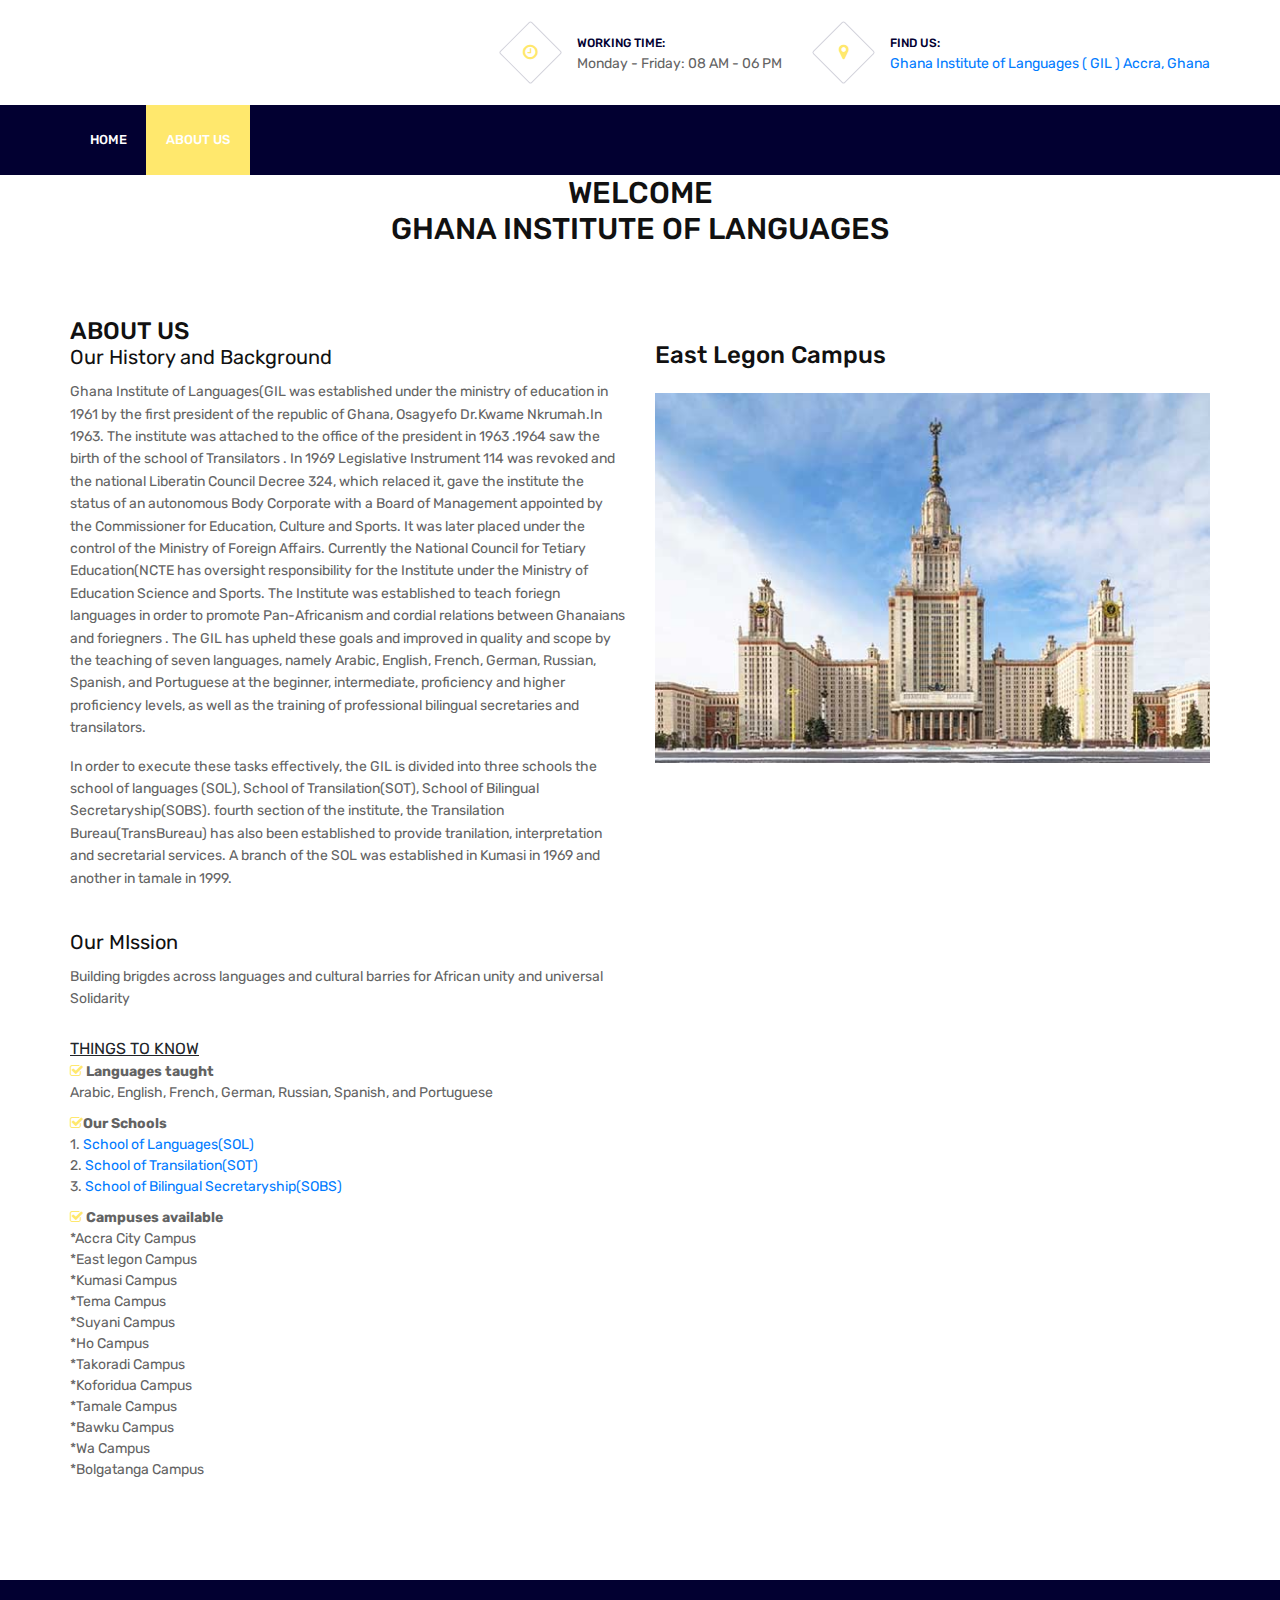
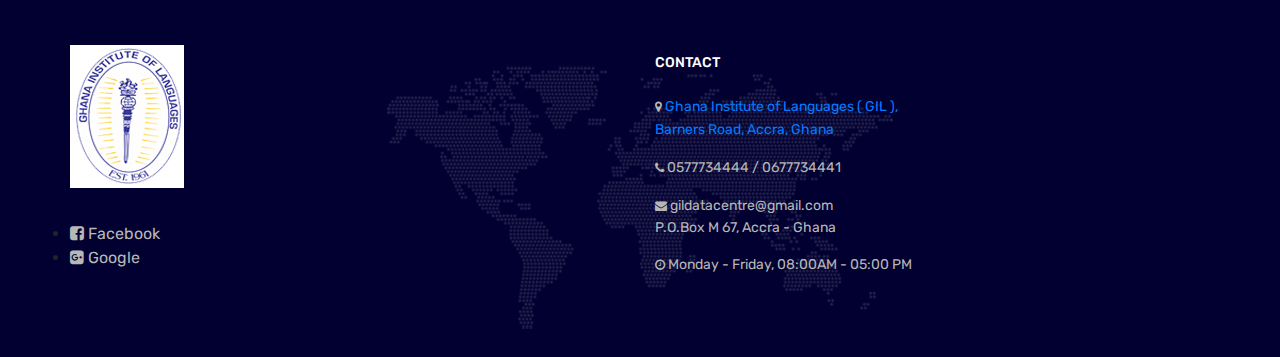
==== GIL/about.html @ 1e31d566 "Add files via upload" ====
<!DOCTYPE html>
<html lang="en">
<head>
	<title>GIL | ABOUT US</title>
	<meta charset="UTF-8">
	<meta name="viewport" content="width=device-width, initial-scale=1.0">
	<!-- Favicon -->   
	<link href="img/favicon.ico" rel="shortcut icon"/>

	<!-- Google Fonts -->
	<link href="https://fonts.googleapis.com/css?family=Rubik:400,400i,500,500i,700,700i" rel="stylesheet">

	<!-- Stylesheets -->
	<link rel="stylesheet" href="css/bootstrap.min.css"/>
	<link rel="stylesheet" href="css/font-awesome.min.css"/>
	<link rel="stylesheet" href="css/themify-icons.css"/>
	<link rel="stylesheet" href="css/magnific-popup.css"/>
	<link rel="stylesheet" href="css/animate.css"/>
	<link rel="stylesheet" href="css/owl.carousel.css"/>
	<link rel="stylesheet" href="css/style.css"/>

	
</head>
<body>
	<!-- header section -->
	<header class="header-section">
		<div class="container">
			<!-- logo -->
			<!-- <a href="index.html" class="site-logo"><img src="img/logo.png" alt=""></a> -->
			<div class="nav-switch">
				<i class="fa fa-bars"></i>
			</div>
			<div class="header-info">
				<div class="hf-item">
					<i class="fa fa-clock-o"></i>
					<p><span>Working time:</span>Monday - Friday: 08 AM - 06 PM</p>
				</div>
				<div class="hf-item">
					<i class="fa fa-map-marker"></i>
					<p><a href="https://www.google.com/maps/place/Ghana+Institute+of+Languages+(GIL)/@5.5570028,-0.2080337,19z/data=!4m12!1m6!3m5!1s0xfdf9c9708273ecf:0xb82b5ea165872ab1!2sGhana+Institute+of+Languages!8m2!3d5.6581524!4d-0.1705741!3m4!1s0x0:0xcf3e66917824f1bd!8m2!3d5.55739!4d-0.207899"><span>Find us:</span>Ghana Institute of Languages ( GIL )  Accra, Ghana</a></p>
				</div>
			</div>
		</div>
	</header>
	<!-- header section end-->


	<!-- Header section  -->
	<nav class="nav-section">
		<div class="container">
			<div class="nav-right">
				<!-- <a href=""><i class="fa fa-sign-in"> LOGIN</i></a>
				<a href=""><i class="fa fa-sign-up">SIGN UP </i></a> -->
			</div>
			<ul class="main-menu">
			
				<li ><a href="index.html">Home</a></li>
				<!-- <li><a href="course.html">courses</a></li> -->
				<li class="active"><a href="about.html">About Us</a></li>
				<!-- <li><a href="blog.html">blog</a></li> -->
				<!-- <li><a href="contact.html">Contact</a></li> -->
			</ul>
		</div>
	</nav>
	<!-- Header section end -->

</head>

	<!-- About section -->
	<section class="about-section spad pt-0">
		<div class="container">
			<div class="section-title text-center">
				<h3>WELCOME <br>GHANA INSTITUTE OF LANGUAGES</h3>
				
			</div>
			<div class="row">
				<div class="col-lg-6 about-text">
					<h4>ABOUT US</h4>
					<h5>Our History and Background</h5>
					<p>Ghana Institute of Languages(GIL was established under the ministry of education in 1961 by the first 
					president of the republic of Ghana, Osagyefo Dr.Kwame Nkrumah.In 1963. The institute was attached to the 
					office of the president  in 1963 .1964 saw the birth of the school of Transilators . In 1969 Legislative 
					Instrument 114 was revoked and the national Liberatin Council Decree 324, which relaced it, gave the institute
					the status of an autonomous Body Corporate with a Board of Management appointed by the Commissioner for 
					Education, Culture and Sports. It was later placed under the control of the Ministry of Foreign Affairs.
					Currently the National Council for Tetiary Education(NCTE has oversight responsibility for the Institute
					under the Ministry of Education Science and Sports. The Institute was established to teach foriegn languages
					in order to promote Pan-Africanism and cordial relations between Ghanaians and foriegners . The GIL has
					upheld these goals and improved in quality and scope by the teaching of seven languages, namely Arabic,
					English, French, German, Russian, Spanish, and Portuguese at the beginner, intermediate, proficiency and 
					higher proficiency levels, as well as the training of professional bilingual secretaries and transilators.
					 </p>
					
					<p>In order to execute these tasks effectively, the GIL is divided into three schools the school of languages
					(SOL), School of Transilation(SOT), School of Bilingual Secretaryship(SOBS).  fourth section of the institute,
					the Transilation Bureau(TransBureau) has also been established to provide tranilation, interpretation and 
					secretarial services. A branch of the SOL was established in Kumasi in 1969 and another in tamale in 1999.
					
					
					</p>
					<h5 class="pt-4">Our MIssion</h5>
					<p>Building brigdes across languages and 
						cultural barries for African unity and 
						universal Solidarity<p>
						   
						   
					<ul class="about-list"><u>THINGS TO KNOW</u>
						<li><i class="fa fa-check-square-o"></i> <b>Languages taught </b>
						<br>Arabic, English, French, German, Russian, Spanish, and Portuguese</li>
						
						<li><i class="fa fa-check-square-o"></i><b>Our Schools</b>
						
						   <br>1.<a href="about.html"> School of Languages(SOL)</a>
						   <br>2.<a href="about.html"> School of Transilation(SOT)</a>
						   <br>3.<a href="about.html"> School of Bilingual Secretaryship(SOBS)</a>
						   </li>
						   
						<li><i class="fa fa-check-square-o"></i>
							<b>Campuses available</b>
							<br>*Accra City Campus
							<br>*East legon Campus
							<br>*Kumasi Campus
							<br>*Tema Campus
							<br>*Suyani Campus
							<br>*Ho Campus
							<br>*Takoradi Campus
							<br>*Koforidua Campus
							<br>*Tamale Campus
							<br>*Bawku Campus
							<br>*Wa Campus
							<br>*Bolgatanga Campus
							
							
							
						</li>
						<!-- <li><i class="fa fa-check-square-o"></i> The University's core values are as follows:freedom of thought.</li> -->
					</ul>
				</div>
				<div class="col-lg-6 pt-3 pt-lg-0">
					<img src="img/download.jpg" alt=""><h4>East Legon Campus</h4>
					<img src="img/images1.jpg" alt="">
					<img src="img/about.jpg" alt="">
				</div>
				
			</div>
		</div>
	</section>
	<!-- About section end-->





	<!-- Footer section -->
	<footer class="footer-section">
		<div class="container footer-top">
			<div class="row">
				<!-- widget -->
				<div class="col-sm-6 col-lg-3 footer-widget">
					<div class="about-widget">
						<img src="img/logo-light.png" alt="">
						<div class="social pt-1">
							
							<li><a href=""><i class="fa fa-facebook-square"></i> Facebook</a></li>
							<li><a href=""><i class="fa fa-google-plus-square"></i> Google</a></li>
							
						</div>
					</div>
				</div>
				<!-- widget -->
				<div class="col-sm-6 col-lg-3 footer-widget">
					<div >
					</div>
				</div>
				
				<!-- widget -->
				<div class="col-sm-6 col-lg-3 footer-widget">
					<h6 class="fw-title">CONTACT</h6>
					<ul class="contact">
						<li><p><i class="fa fa-map-marker"></i><a href="https://www.google.com/maps/place/Ghana+Institute+of+Languages+(GIL)/@5.5570028,-0.2080337,19z/data=!4m12!1m6!3m5!1s0xfdf9c9708273ecf:0xb82b5ea165872ab1!2sGhana+Institute+of+Languages!8m2!3d5.6581524!4d-0.1705741!3m4!1s0x0:0xcf3e66917824f1bd!8m2!3d5.55739!4d-0.207899"> Ghana Institute of Languages ( GIL ), Barners Road, Accra, Ghana</p></li>
					</a></p>
				
						<li><p><i class="fa fa-phone"></i> 0577734444 / 0677734441</p></li>
						<li><p><i class="fa fa-envelope"></i> gildatacentre@gmail.com <br>
								P.O.Box M 67, Accra - Ghana</p></li>
						<li><p><i class="fa fa-clock-o"></i> Monday - Friday, 08:00AM - 05:00 PM</p></li>
					</ul>
				</div>
			</div>
		</div>
		
	</footer>
	<!-- Footer section end-->


	<!--====== Javascripts & Jquery ======-->
	<script src="js/jquery-3.2.1.min.js"></script>
	<script src="js/owl.carousel.min.js"></script>
	<script src="js/jquery.countdown.js"></script>
	<script src="js/masonry.pkgd.min.js"></script>
	<script src="js/magnific-popup.min.js"></script>
	<script src="js/main.js"></script>
	
</body>
</html>
---- GIL/css/themify-icons.css ----
@font-face {
	font-family: 'themify';
	src:url('../icon-fonts/themify.eot?-fvbane');
	src:url('../icon-fonts/themify.eot?#iefix-fvbane') format('embedded-opentype'),
		url('../icon-fonts/themify.woff?-fvbane') format('woff'),
		url('../icon-fonts/themify.ttf?-fvbane') format('truetype'),
		url('../icon-fonts/themify.svg?-fvbane#themify') format('svg');
	font-weight: normal;
	font-style: normal;
}

[class^="ti-"], [class*=" ti-"] {
	font-family: 'themify';
	speak: none;
	font-style: normal;
	font-weight: normal;
	font-variant: normal;
	text-transform: none;
	line-height: 1;

	/* Better Font Rendering =========== */
	-webkit-font-smoothing: antialiased;
	-moz-osx-font-smoothing: grayscale;
}

.ti-wand:before {
	content: "\e600";
}
.ti-volume:before {
	content: "\e601";
}
.ti-user:before {
	content: "\e602";
}
.ti-unlock:before {
	content: "\e603";
}
.ti-unlink:before {
	content: "\e604";
}
.ti-trash:before {
	content: "\e605";
}
.ti-thought:before {
	content: "\e606";
}
.ti-target:before {
	content: "\e607";
}
.ti-tag:before {
	content: "\e608";
}
.ti-tablet:before {
	content: "\e609";
}
.ti-star:before {
	content: "\e60a";
}
.ti-spray:before {
	content: "\e60b";
}
.ti-signal:before {
	content: "\e60c";
}
.ti-shopping-cart:before {
	content: "\e60d";
}
.ti-shopping-cart-full:before {
	content: "\e60e";
}
.ti-settings:before {
	content: "\e60f";
}
.ti-search:before {
	content: "\e610";
}
.ti-zoom-in:before {
	content: "\e611";
}
.ti-zoom-out:before {
	content: "\e612";
}
.ti-cut:before {
	content: "\e613";
}
.ti-ruler:before {
	content: "\e614";
}
.ti-ruler-pencil:before {
	content: "\e615";
}
.ti-ruler-alt:before {
	content: "\e616";
}
.ti-bookmark:before {
	content: "\e617";
}
.ti-bookmark-alt:before {
	content: "\e618";
}
.ti-reload:before {
	content: "\e619";
}
.ti-plus:before {
	content: "\e61a";
}
.ti-pin:before {
	content: "\e61b";
}
.ti-pencil:before {
	content: "\e61c";
}
.ti-pencil-alt:before {
	content: "\e61d";
}
.ti-paint-roller:before {
	content: "\e61e";
}
.ti-paint-bucket:before {
	content: "\e61f";
}
.ti-na:before {
	content: "\e620";
}
.ti-mobile:before {
	content: "\e621";
}
.ti-minus:before {
	content: "\e622";
}
.ti-medall:before {
	content: "\e623";
}
.ti-medall-alt:before {
	content: "\e624";
}
.ti-marker:before {
	content: "\e625";
}
.ti-marker-alt:before {
	content: "\e626";
}
.ti-arrow-up:before {
	content: "\e627";
}
.ti-arrow-right:before {
	content: "\e628";
}
.ti-arrow-left:before {
	content: "\e629";
}
.ti-arrow-down:before {
	content: "\e62a";
}
.ti-lock:before {
	content: "\e62b";
}
.ti-location-arrow:before {
	content: "\e62c";
}
.ti-link:before {
	content: "\e62d";
}
.ti-layout:before {
	content: "\e62e";
}
.ti-layers:before {
	content: "\e62f";
}
.ti-layers-alt:before {
	content: "\e630";
}
.ti-key:before {
	content: "\e631";
}
.ti-import:before {
	content: "\e632";
}
.ti-image:before {
	content: "\e633";
}
.ti-heart:before {
	content: "\e634";
}
.ti-heart-broken:before {
	content: "\e635";
}
.ti-hand-stop:before {
	content: "\e636";
}
.ti-hand-open:before {
	content: "\e637";
}
.ti-hand-drag:before {
	content: "\e638";
}
.ti-folder:before {
	content: "\e639";
}
.ti-flag:before {
	content: "\e63a";
}
.ti-flag-alt:before {
	content: "\e63b";
}
.ti-flag-alt-2:before {
	content: "\e63c";
}
.ti-eye:before {
	content: "\e63d";
}
.ti-export:before {
	content: "\e63e";
}
.ti-exchange-vertical:before {
	content: "\e63f";
}
.ti-desktop:before {
	content: "\e640";
}
.ti-cup:before {
	content: "\e641";
}
.ti-crown:before {
	content: "\e642";
}
.ti-comments:before {
	content: "\e643";
}
.ti-comment:before {
	content: "\e644";
}
.ti-comment-alt:before {
	content: "\e645";
}
.ti-close:before {
	content: "\e646";
}
.ti-clip:before {
	content: "\e647";
}
.ti-angle-up:before {
	content: "\e648";
}
.ti-angle-right:before {
	content: "\e649";
}
.ti-angle-left:before {
	content: "\e64a";
}
.ti-angle-down:before {
	content: "\e64b";
}
.ti-check:before {
	content: "\e64c";
}
.ti-check-box:before {
	content: "\e64d";
}
.ti-camera:before {
	content: "\e64e";
}
.ti-announcement:before {
	content: "\e64f";
}
.ti-brush:before {
	content: "\e650";
}
.ti-briefcase:before {
	content: "\e651";
}
.ti-bolt:before {
	content: "\e652";
}
.ti-bolt-alt:before {
	content: "\e653";
}
.ti-blackboard:before {
	content: "\e654";
}
.ti-bag:before {
	content: "\e655";
}
.ti-move:before {
	content: "\e656";
}
.ti-arrows-vertical:before {
	content: "\e657";
}
.ti-arrows-horizontal:before {
	content: "\e658";
}
.ti-fullscreen:before {
	content: "\e659";
}
.ti-arrow-top-right:before {
	content: "\e65a";
}
.ti-arrow-top-left:before {
	content: "\e65b";
}
.ti-arrow-circle-up:before {
	content: "\e65c";
}
.ti-arrow-circle-right:before {
	content: "\e65d";
}
.ti-arrow-circle-left:before {
	content: "\e65e";
}
.ti-arrow-circle-down:before {
	content: "\e65f";
}
.ti-angle-double-up:before {
	content: "\e660";
}
.ti-angle-double-right:before {
	content: "\e661";
}
.ti-angle-double-left:before {
	content: "\e662";
}
.ti-angle-double-down:before {
	content: "\e663";
}
.ti-zip:before {
	content: "\e664";
}
.ti-world:before {
	content: "\e665";
}
.ti-wheelchair:before {
	content: "\e666";
}
.ti-view-list:before {
	content: "\e667";
}
.ti-view-list-alt:before {
	content: "\e668";
}
.ti-view-grid:before {
	content: "\e669";
}
.ti-uppercase:before {
	content: "\e66a";
}
.ti-upload:before {
	content: "\e66b";
}
.ti-underline:before {
	content: "\e66c";
}
.ti-truck:before {
	content: "\e66d";
}
.ti-timer:before {
	content: "\e66e";
}
.ti-ticket:before {
	content: "\e66f";
}
.ti-thumb-up:before {
	content: "\e670";
}
.ti-thumb-down:before {
	content: "\e671";
}
.ti-text:before {
	content: "\e672";
}
.ti-stats-up:before {
	content: "\e673";
}
.ti-stats-down:before {
	content: "\e674";
}
.ti-split-v:before {
	content: "\e675";
}
.ti-split-h:before {
	content: "\e676";
}
.ti-smallcap:before {
	content: "\e677";
}
.ti-shine:before {
	content: "\e678";
}
.ti-shift-right:before {
	content: "\e679";
}
.ti-shift-left:before {
	content: "\e67a";
}
.ti-shield:before {
	content: "\e67b";
}
.ti-notepad:before {
	content: "\e67c";
}
.ti-server:before {
	content: "\e67d";
}
.ti-quote-right:before {
	content: "\e67e";
}
.ti-quote-left:before {
	content: "\e67f";
}
.ti-pulse:before {
	content: "\e680";
}
.ti-printer:before {
	content: "\e681";
}
.ti-power-off:before {
	content: "\e682";
}
.ti-plug:before {
	content: "\e683";
}
.ti-pie-chart:before {
	content: "\e684";
}
.ti-paragraph:before {
	content: "\e685";
}
.ti-panel:before {
	content: "\e686";
}
.ti-package:before {
	content: "\e687";
}
.ti-music:before {
	content: "\e688";
}
.ti-music-alt:before {
	content: "\e689";
}
.ti-mouse:before {
	content: "\e68a";
}
.ti-mouse-alt:before {
	content: "\e68b";
}
.ti-money:before {
	content: "\e68c";
}
.ti-microphone:before {
	content: "\e68d";
}
.ti-menu:before {
	content: "\e68e";
}
.ti-menu-alt:before {
	content: "\e68f";
}
.ti-map:before {
	content: "\e690";
}
.ti-map-alt:before {
	content: "\e691";
}
.ti-loop:before {
	content: "\e692";
}
.ti-location-pin:before {
	content: "\e693";
}
.ti-list:before {
	content: "\e694";
}
.ti-light-bulb:before {
	content: "\e695";
}
.ti-Italic:before {
	content: "\e696";
}
.ti-info:before {
	content: "\e697";
}
.ti-infinite:before {
	content: "\e698";
}
.ti-id-badge:before {
	content: "\e699";
}
.ti-hummer:before {
	content: "\e69a";
}
.ti-home:before {
	content: "\e69b";
}
.ti-help:before {
	content: "\e69c";
}
.ti-headphone:before {
	content: "\e69d";
}
.ti-harddrives:before {
	content: "\e69e";
}
.ti-harddrive:before {
	content: "\e69f";
}
.ti-gift:before {
	content: "\e6a0";
}
.ti-game:before {
	content: "\e6a1";
}
.ti-filter:before {
	content: "\e6a2";
}
.ti-files:before {
	content: "\e6a3";
}
.ti-file:before {
	content: "\e6a4";
}
.ti-eraser:before {
	content: "\e6a5";
}
.ti-envelope:before {
	content: "\e6a6";
}
.ti-download:before {
	content: "\e6a7";
}
.ti-direction:before {
	content: "\e6a8";
}
.ti-direction-alt:before {
	content: "\e6a9";
}
.ti-dashboard:before {
	content: "\e6aa";
}
.ti-control-stop:before {
	content: "\e6ab";
}
.ti-control-shuffle:before {
	content: "\e6ac";
}
.ti-control-play:before {
	content: "\e6ad";
}
.ti-control-pause:before {
	content: "\e6ae";
}
.ti-control-forward:before {
	content: "\e6af";
}
.ti-control-backward:before {
	content: "\e6b0";
}
.ti-cloud:before {
	content: "\e6b1";
}
.ti-cloud-up:before {
	content: "\e6b2";
}
.ti-cloud-down:before {
	content: "\e6b3";
}
.ti-clipboard:before {
	content: "\e6b4";
}
.ti-car:before {
	content: "\e6b5";
}
.ti-calendar:before {
	content: "\e6b6";
}
.ti-book:before {
	content: "\e6b7";
}
.ti-bell:before {
	content: "\e6b8";
}
.ti-basketball:before {
	content: "\e6b9";
}
.ti-bar-chart:before {
	content: "\e6ba";
}
.ti-bar-chart-alt:before {
	content: "\e6bb";
}
.ti-back-right:before {
	content: "\e6bc";
}
.ti-back-left:before {
	content: "\e6bd";
}
.ti-arrows-corner:before {
	content: "\e6be";
}
.ti-archive:before {
	content: "\e6bf";
}
.ti-anchor:before {
	content: "\e6c0";
}
.ti-align-right:before {
	content: "\e6c1";
}
.ti-align-left:before {
	content: "\e6c2";
}
.ti-align-justify:before {
	content: "\e6c3";
}
.ti-align-center:before {
	content: "\e6c4";
}
.ti-alert:before {
	content: "\e6c5";
}
.ti-alarm-clock:before {
	content: "\e6c6";
}
.ti-agenda:before {
	content: "\e6c7";
}
.ti-write:before {
	content: "\e6c8";
}
.ti-window:before {
	content: "\e6c9";
}
.ti-widgetized:before {
	content: "\e6ca";
}
.ti-widget:before {
	content: "\e6cb";
}
.ti-widget-alt:before {
	content: "\e6cc";
}
.ti-wallet:before {
	content: "\e6cd";
}
.ti-video-clapper:before {
	content: "\e6ce";
}
.ti-video-camera:before {
	content: "\e6cf";
}
.ti-vector:before {
	content: "\e6d0";
}
.ti-themify-logo:before {
	content: "\e6d1";
}
.ti-themify-favicon:before {
	content: "\e6d2";
}
.ti-themify-favicon-alt:before {
	content: "\e6d3";
}
.ti-support:before {
	content: "\e6d4";
}
.ti-stamp:before {
	content: "\e6d5";
}
.ti-split-v-alt:before {
	content: "\e6d6";
}
.ti-slice:before {
	content: "\e6d7";
}
.ti-shortcode:before {
	content: "\e6d8";
}
.ti-shift-right-alt:before {
	content: "\e6d9";
}
.ti-shift-left-alt:before {
	content: "\e6da";
}
.ti-ruler-alt-2:before {
	content: "\e6db";
}
.ti-receipt:before {
	content: "\e6dc";
}
.ti-pin2:before {
	content: "\e6dd";
}
.ti-pin-alt:before {
	content: "\e6de";
}
.ti-pencil-alt2:before {
	content: "\e6df";
}
.ti-palette:before {
	content: "\e6e0";
}
.ti-more:before {
	content: "\e6e1";
}
.ti-more-alt:before {
	content: "\e6e2";
}
.ti-microphone-alt:before {
	content: "\e6e3";
}
.ti-magnet:before {
	content: "\e6e4";
}
.ti-line-double:before {
	content: "\e6e5";
}
.ti-line-dotted:before {
	content: "\e6e6";
}
.ti-line-dashed:before {
	content: "\e6e7";
}
.ti-layout-width-full:before {
	content: "\e6e8";
}
.ti-layout-width-default:before {
	content: "\e6e9";
}
.ti-layout-width-default-alt:before {
	content: "\e6ea";
}
.ti-layout-tab:before {
	content: "\e6eb";
}
.ti-layout-tab-window:before {
	content: "\e6ec";
}
.ti-layout-tab-v:before {
	content: "\e6ed";
}
.ti-layout-tab-min:before {
	content: "\e6ee";
}
.ti-layout-slider:before {
	content: "\e6ef";
}
.ti-layout-slider-alt:before {
	content: "\e6f0";
}
.ti-layout-sidebar-right:before {
	content: "\e6f1";
}
.ti-layout-sidebar-none:before {
	content: "\e6f2";
}
.ti-layout-sidebar-left:before {
	content: "\e6f3";
}
.ti-layout-placeholder:before {
	content: "\e6f4";
}
.ti-layout-menu:before {
	content: "\e6f5";
}
.ti-layout-menu-v:before {
	content: "\e6f6";
}
.ti-layout-menu-separated:before {
	content: "\e6f7";
}
.ti-layout-menu-full:before {
	content: "\e6f8";
}
.ti-layout-media-right-alt:before {
	content: "\e6f9";
}
.ti-layout-media-right:before {
	content: "\e6fa";
}
.ti-layout-media-overlay:before {
	content: "\e6fb";
}
.ti-layout-media-overlay-alt:before {
	content: "\e6fc";
}
.ti-layout-media-overlay-alt-2:before {
	content: "\e6fd";
}
.ti-layout-media-left-alt:before {
	content: "\e6fe";
}
.ti-layout-media-left:before {
	content: "\e6ff";
}
.ti-layout-media-center-alt:before {
	content: "\e700";
}
.ti-layout-media-center:before {
	content: "\e701";
}
.ti-layout-list-thumb:before {
	content: "\e702";
}
.ti-layout-list-thumb-alt:before {
	content: "\e703";
}
.ti-layout-list-post:before {
	content: "\e704";
}
.ti-layout-list-large-image:before {
	content: "\e705";
}
.ti-layout-line-solid:before {
	content: "\e706";
}
.ti-layout-grid4:before {
	content: "\e707";
}
.ti-layout-grid3:before {
	content: "\e708";
}
.ti-layout-grid2:before {
	content: "\e709";
}
.ti-layout-grid2-thumb:before {
	content: "\e70a";
}
.ti-layout-cta-right:before {
	content: "\e70b";
}
.ti-layout-cta-left:before {
	content: "\e70c";
}
.ti-layout-cta-center:before {
	content: "\e70d";
}
.ti-layout-cta-btn-right:before {
	content: "\e70e";
}
.ti-layout-cta-btn-left:before {
	content: "\e70f";
}
.ti-layout-column4:before {
	content: "\e710";
}
.ti-layout-column3:before {
	content: "\e711";
}
.ti-layout-column2:before {
	content: "\e712";
}
.ti-layout-accordion-separated:before {
	content: "\e713";
}
.ti-layout-accordion-merged:before {
	content: "\e714";
}
.ti-layout-accordion-list:before {
	content: "\e715";
}
.ti-ink-pen:before {
	content: "\e716";
}
.ti-info-alt:before {
	content: "\e717";
}
.ti-help-alt:before {
	content: "\e718";
}
.ti-headphone-alt:before {
	content: "\e719";
}
.ti-hand-point-up:before {
	content: "\e71a";
}
.ti-hand-point-right:before {
	content: "\e71b";
}
.ti-hand-point-left:before {
	content: "\e71c";
}
.ti-hand-point-down:before {
	content: "\e71d";
}
.ti-gallery:before {
	content: "\e71e";
}
.ti-face-smile:before {
	content: "\e71f";
}
.ti-face-sad:before {
	content: "\e720";
}
.ti-credit-card:before {
	content: "\e721";
}
.ti-control-skip-forward:before {
	content: "\e722";
}
.ti-control-skip-backward:before {
	content: "\e723";
}
.ti-control-record:before {
	content: "\e724";
}
.ti-control-eject:before {
	content: "\e725";
}
.ti-comments-smiley:before {
	content: "\e726";
}
.ti-brush-alt:before {
	content: "\e727";
}
.ti-youtube:before {
	content: "\e728";
}
.ti-vimeo:before {
	content: "\e729";
}
.ti-twitter:before {
	content: "\e72a";
}
.ti-time:before {
	content: "\e72b";
}
.ti-tumblr:before {
	content: "\e72c";
}
.ti-skype:before {
	content: "\e72d";
}
.ti-share:before {
	content: "\e72e";
}
.ti-share-alt:before {
	content: "\e72f";
}
.ti-rocket:before {
	content: "\e730";
}
.ti-pinterest:before {
	content: "\e731";
}
.ti-new-window:before {
	content: "\e732";
}
.ti-microsoft:before {
	content: "\e733";
}
.ti-list-ol:before {
	content: "\e734";
}
.ti-linkedin:before {
	content: "\e735";
}
.ti-layout-sidebar-2:before {
	content: "\e736";
}
.ti-layout-grid4-alt:before {
	content: "\e737";
}
.ti-layout-grid3-alt:before {
	content: "\e738";
}
.ti-layout-grid2-alt:before {
	content: "\e739";
}
.ti-layout-column4-alt:before {
	content: "\e73a";
}
.ti-layout-column3-alt:before {
	content: "\e73b";
}
.ti-layout-column2-alt:before {
	content: "\e73c";
}
.ti-instagram:before {
	content: "\e73d";
}
.ti-google:before {
	content: "\e73e";
}
.ti-github:before {
	content: "\e73f";
}
.ti-flickr:before {
	content: "\e740";
}
.ti-facebook:before {
	content: "\e741";
}
.ti-dropbox:before {
	content: "\e742";
}
.ti-dribbble:before {
	content: "\e743";
}
.ti-apple:before {
	content: "\e744";
}
.ti-android:before {
	content: "\e745";
}
.ti-save:before {
	content: "\e746";
}
.ti-save-alt:before {
	content: "\e747";
}
.ti-yahoo:before {
	content: "\e748";
}
.ti-wordpress:before {
	content: "\e749";
}
.ti-vimeo-alt:before {
	content: "\e74a";
}
.ti-twitter-alt:before {
	content: "\e74b";
}
.ti-tumblr-alt:before {
	content: "\e74c";
}
.ti-trello:before {
	content: "\e74d";
}
.ti-stack-overflow:before {
	content: "\e74e";
}
.ti-soundcloud:before {
	content: "\e74f";
}
.ti-sharethis:before {
	content: "\e750";
}
.ti-sharethis-alt:before {
	content: "\e751";
}
.ti-reddit:before {
	content: "\e752";
}
.ti-pinterest-alt:before {
	content: "\e753";
}
.ti-microsoft-alt:before {
	content: "\e754";
}
.ti-linux:before {
	content: "\e755";
}
.ti-jsfiddle:before {
	content: "\e756";
}
.ti-joomla:before {
	content: "\e757";
}
.ti-html5:before {
	content: "\e758";
}
.ti-flickr-alt:before {
	content: "\e759";
}
.ti-email:before {
	content: "\e75a";
}
.ti-drupal:before {
	content: "\e75b";
}
.ti-dropbox-alt:before {
	content: "\e75c";
}
.ti-css3:before {
	content: "\e75d";
}
.ti-rss:before {
	content: "\e75e";
}
.ti-rss-alt:before {
	content: "\e75f";
}
---- GIL/css/style.css ----
/* =================================
------------------------------------
  Unica - University Template
  Version: 1.0
 ------------------------------------ 
 ====================================*/

/*----------------------------------------*/
/* Template default CSS
/*----------------------------------------*/

html,
body {
	height: 100%;
	font-family: 'Rubik', sans-serif;
	
}

h1,
h2,
h3,
h4,
h5,
h6 {
	color: #111111;
	margin: 0;
	font-weight: 500;
	font-family: 'Rubik', sans-serif;
}

h1 {
	font-size: 60px;
}

h2 {
	font-size: 36px;
	line-height: 1.2;
}

h3 {
	font-size: 30px;
}

h4 {
	font-size: 24px;
}

h5 {
	font-size: 20px;
}

h6 {
	font-size: 14px;
}

p {
	font-size: 14px;
	color: #636363;
	line-height: 1.6;
}

img {
	max-width: 100%;
}

input:focus,
select:focus,
button:focus,
textarea:focus {
	outline: none;
}

a:hover,
a:focus {
	text-decoration: none;
	outline: none;
}

ul,
ol {
	padding: 0;
	margin: 0;
}

/*---------------------
	Helper CSS
-----------------------*/

.spad {
	padding-top: 90px;
	padding-bottom: 90px;
}

.section-title {
	margin-bottom: 70px;
}

.section-title h3 {
	text-transform: uppercase;
	margin-bottom: 20px;
}

.section-title p {
	margin-bottom: 0;
}

.set-bg {
	background-repeat: no-repeat;
	background-size: cover;
	background-position: center 0;
}

.text-white h1,
.text-white h2,
.text-white h3,
.text-white h4,
.text-white h5,
.text-white p,
.text-white span,
.text-white li,
.text-white a {
	color: #fff;
}

/*---------------------
	Commom elements
-----------------------*/

/* Buttons */

.site-btn {
	position: relative;
	display: inline-block;
	text-transform: uppercase;
	background: #ffe86d;
	color: #fff;
	padding: 18px 30px;
	font-size: 14px;
	font-weight: 500;
	line-height: 14px;
	border-radius: 50px;
	min-width: 170px;
	text-align: center;
	border: none;
	cursor: pointer;
}

/* Image Popup */

.img-popup-warp .mfp-content,
.img-popup-warp.mfp-ready.mfp-removing .mfp-content {
	opacity: 0;
	-webkit-transform: scale(0.8);
	-ms-transform: scale(0.8);
	transform: scale(0.8);
	-webkit-transition: all 0.4s;
	-o-transition: all 0.4s;
	transition: all 0.4s;
}

.img-popup-warp.mfp-ready .mfp-content {
	opacity: 1;
	-webkit-transform: scale(1);
	-ms-transform: scale(1);
	transform: scale(1);
}

/* Preloder */

#preloder {
	position: fixed;
	width: 100%;
	height: 100%;
	top: 0;
	left: 0;
	z-index: 999999;
	background: #fff;
}

.loader {
	width: 40px;
	height: 40px;
	position: absolute;
	top: 50%;
	left: 50%;
	margin-top: -13px;
	margin-left: -13px;
	border-radius: 60px;
	animation: loader 0.8s linear infinite;
	-webkit-animation: loader 0.8s linear infinite;
}

@keyframes loader {
	0% {
		-webkit-transform: rotate(0deg);
		        transform: rotate(0deg);
		border: 4px solid #f44336;
		border-left-color: transparent;
	}
	50% {
		-webkit-transform: rotate(180deg);
		        transform: rotate(180deg);
		border: 4px solid #673ab7;
		border-left-color: transparent;
	}
	100% {
		-webkit-transform: rotate(360deg);
		        transform: rotate(360deg);
		border: 4px solid #f44336;
		border-left-color: transparent;
	}
}

@-webkit-keyframes loader {
	0% {
		-webkit-transform: rotate(0deg);
		border: 4px solid #f44336;
		border-left-color: transparent;
	}
	50% {
		-webkit-transform: rotate(180deg);
		border: 4px solid #673ab7;
		border-left-color: transparent;
	}
	100% {
		-webkit-transform: rotate(360deg);
		border: 4px solid #f44336;
		border-left-color: transparent;
	}
}

/*---------------------
	Header section
-----------------------*/

.header-section {
	padding: 20px 0;
	overflow: hidden;
}

.site-logo {
	display: inline-block;
	margin-right: 50px;
	padding-top: 20px;
}

.header-info {
	display: inline-block;
	float: right;
}

.header-info .hf-item {
	display: inline-block;
	margin-left: 35px;
}

.header-info .hf-item i {
	width: 45px;
	height: 45px;
	display: inline-block;
	position: relative;
	text-align: center;
	color: #ffe86d;
	font-size: 17px;
	padding-top: 13px;
	margin-right: 20px;
	margin-top: 10px;
	margin-bottom: 10px;
}

.header-info .hf-item i:after {
	position: absolute;
	content: '';
	width: 100%;
	height: 100%;
	left: 0;
	top: 0;
	border: 1px solid #d2d2db;
	-webkit-transform: rotate(45deg);
	    -ms-transform: rotate(45deg);
	        transform: rotate(45deg);
	border-radius: 2px;
}

.header-info .hf-item p {
	display: inline-block;
	position: relative;
	top: 10px;
	margin-bottom: 0;
}

.header-info .hf-item p span {
	display: block;
	font-size: 12px;
	text-transform: uppercase;
	color: #020031;
	font-weight: 500;
}

.nav-switch {
	display: none;
}

.nav-section {
	background: #020031;
}

.nav-section .nav-right {
	float: right;
	padding-top: 23px;
}

.nav-section .nav-right a {
	color: #fff;
	margin-left: 30px;
	font-size: 16px;
}

.main-menu {
	list-style: none;
}

.main-menu li {
	display: inline;
}

.main-menu li a {
	display: inline-block;
	color: #fff;
	font-size: 13px;
	text-transform: uppercase;
	font-weight: 500;
	padding: 25px 20px;
	margin-right: -5px;
	-webkit-transition: all 0.4s ease 0s;
	-o-transition: all 0.4s ease 0s;
	transition: all 0.4s ease 0s;
}

.main-menu li a:hover {
	background: #ffe86d;
}

.main-menu li.active a {
	background: #ffe86d;
}

/*---------------------
	Hero Section
-----------------------*/

.hs-item {
	min-height: 760px;
	position: relative;
	display: table;
	width: 100%;
}

.hs-item .hs-text {
	position: relative;
	display: table-cell;
	vertical-align: middle;
	z-index: 2;
}

.hs-item .hs-subtitle {
	font-size: 16px;
	text-transform: uppercase;
	color: #ffe86d;
	font-weight: 500;
	letter-spacing: 2px;
	margin-bottom: 30px;
	position: relative;
	opacity: 0;
	top: 50px;
}

.hs-item .hs-title {
	color: #fff;
	font-size: 48px;
	margin-bottom: 25px;
	position: relative;
	left: 150px;
	opacity: 0;
	text-transform: uppercase;
}

.hs-item .hs-des {
	color: #fff;
	font-size: 16px;
	line-height: 2;
	position: relative;
	left: 150px;
	opacity: 0;
}

.hs-item .site-btn {
	margin-top: 30px;
	opacity: 0;
	top: 50px;
}

.owl-item.active .hs-item .hs-title,
.owl-item.active .hs-item .hs-des,
.owl-item.active .hs-item .hs-subtitle,
.owl-item.active .hs-item .site-btn {
	left: 0;
	top: 0;
	opacity: 1;
}

.owl-item.active .hs-item .hs-subtitle {
	-webkit-transition: all 0.5s ease 0.4s;
	-o-transition: all 0.5s ease 0.4s;
	transition: all 0.5s ease 0.4s;
}

.owl-item.active .hs-item .hs-title {
	-webkit-transition: all 0.5s ease 0.6s;
	-o-transition: all 0.5s ease 0.6s;
	transition: all 0.5s ease 0.6s;
}

.owl-item.active .hs-item .hs-des {
	-webkit-transition: all 0.5s ease 0.8s;
	-o-transition: all 0.5s ease 0.8s;
	transition: all 0.5s ease 0.8s;
}

.owl-item.active .hs-item .site-btn {
	-webkit-transition: all 0.5s ease 1s;
	-o-transition: all 0.5s ease 1s;
	transition: all 0.5s ease 1s;
}

.hero-slider .owl-dots {
	position: absolute;
	width: 100%;
	bottom: 30px;
	left: 0;
	z-index: 1;
	text-align: center;
}

.hero-slider .owl-dots .owl-dot {
	display: inline-block;
	width: 10px;
	height: 10px;
	border-radius: 10px;
	background: #fff;
	margin: 0 5px;
}

.hero-slider .owl-dots .owl-dot.active {
	background: #ffe86d;
}

/*---------------------
	Counter Section
-----------------------*/

.counter-section {
	background: #020031;
	padding: 40px 0;
}

.counter-section .big-icon {
	display: block;
	float: left;
	width: 71px;
	height: 71px;
	border-radius: 70px;
	background: #fff;
	text-align: center;
	padding-top: 20px;
	margin-right: 15px;
}

.counter-section .big-icon i {
	font-size: 30px;
	color: #ffe86d;
}

.counter-section .counter {
	padding-left: 40px;
}

.counter-section .counter .counter-item {
	min-width: 100px;
	font-size: 16px;
	text-transform: uppercase;
	color: #fff;
	border-right: 1px solid #35335a;
	text-align: center;
	display: inline-block;
}

.counter-section .counter .counter-item:last-child {
	border-right: none;
}

.counter-section .counter .counter-item h4 {
	font-size: 36px;
	color: #fff;
	margin-bottom: 4px;
}

.counter-content {
	padding-left: 90px;
}

.counter-content h2 {
	font-size: 20px;
	color: #fff;
	text-transform: uppercase;
	margin-bottom: 10px;
	padding-top: 10px;
}

.counter-content p {
	text-transform: uppercase;
	color: #fff;
}

.counter-content p i {
	color: #ffe86d;
	margin-right: 10px;
}

/*---------------------
	Service Section
-----------------------*/

.services {
	margin-bottom: -50px;
}

.service-item {
	margin-bottom: 50px;
}

.service-item .service-icon {
	width: 45px;
	float: left;
}

.service-item .service-icon img {
	max-width: 100%;
}

.service-item .service-content {
	padding-left: 75px;
}

.service-item .service-content h4 {
	margin-bottom: 15px;
	font-weight: 400;
}

/*---------------------
	Enroll Section
-----------------------*/

.enroll-section {
	position: relative;
}

.enroll-section:after {
	position: absolute;
	content: '';
	width: 100%;
	height: 100%;
	left: 0;
	top: 0;
	background: #000;
	opacity: 0.8;
}

.enroll-section .container {
	position: relative;
	z-index: 1;
}

.enroll-section .section-title {
	margin-bottom: 40px;
}

.enroll-list-item {
	padding-left: 70px;
	position: relative;
	padding-bottom: 15px;
	margin-bottom: 10px;
}

.enroll-list-item span {
	position: absolute;
	width: 40px;
	height: 40px;
	left: 0;
	top: 0;
	text-align: center;
	border-radius: 50px;
	background: #ffe86d;
	font-size: 16px;
	font-weight: 500;
	padding-top: 10px;
}

.enroll-list-item h5 {
	font-weight: 400;
	margin-bottom: 10px;
}

.enroll-list-item:after {
	position: absolute;
	content: '';
	height: calc(100% - 45px);
	left: 20px;
	top: 48px;
	border-left: 1px dashed #6c6e70;
}

.enroll-list-item:last-child {
	margin-bottom: 0;
	padding-bottom: 0;
}

.enroll-list-item:last-child:after {
	display: none;
}

/*---------------------
	Courses Section
-----------------------*/

.courses-section .container {
	margin-bottom: -50px;
}

.course-item {
	margin-bottom: 50px;
}

.course-item .course-thumb {
	margin-bottom: 45px;
	position: relative;
}

.course-item .course-thumb img {
	min-width: 100%;
}

.course-item .course-thumb .course-cat {
	position: absolute;
	text-align: center;
	width: 100%;
	left: 0;
	bottom: -19px;
}

.course-item .course-thumb .course-cat span {
	min-width: 150px;
	bottom: 0;
	background: #ffe86d;
	padding: 10px 15px;
	text-align: center;
	font-size: 13px;
	text-transform: uppercase;
	font-weight: bold;
	color: rgb(10, 7, 7);
	display: inline-block;
	border-radius: 50px;
	letter-spacing: 2px;
}

.course-item .course-info {
	text-align: center;
	margin: 0 -15px;
}

.course-item .course-info .date {
	color: #ffe86d;
	font-size: 14px;
	margin-bottom: 10px;
}

.course-item .course-info h4 {
	font-weight: 400;
	line-height: 1.3;
}

.course-item .course-info .cource-price {
	padding-top: 15px;
	color: #ffe86d;
}

.course-item .course-info .cource-price span {
	font-size: 14px;
	font-weight: 500;
	color: #b7b7b7;
}

/*---------------------
	Fact Section
-----------------------*/

.fact-section {
	background-position: center center;
	position: relative;
}

.fact-section:after {
	position: absolute;
	content: '';
	width: 100%;
	height: 100%;
	left: 0;
	top: 0;
	background: #000;
	opacity: 0.8;
}

.fact-section .container {
	position: relative;
	z-index: 1;
}

.fact {
	text-align: center;
}

.fact-icon {
	font-size: 48px;
	color: #fff;
	width: 50px;
	display: inline-block;
}

.fact-text {
	padding-left: 20px;
	display: inline-block;
	text-align: left;
}

.fact-text h2 {
	color: #ffe86d;
	font-weight: 400;
}

.fact-text p {
	margin-bottom: 0;
	text-transform: uppercase;
	color: #fff;
}

/*---------------------
	Event Section
-----------------------*/

.event-item {
	margin-bottom: 50px;
}

.event-item .event-thumb {
	margin-bottom: 45px;
	position: relative;
}

.event-item .event-thumb img {
	min-width: 100%;
}

.event-item .event-thumb .event-date {
	position: absolute;
	text-align: center;
	width: 100%;
	left: 0;
	bottom: -19px;
}

.event-item .event-thumb .event-date span {
	min-width: 170px;
	bottom: 0;
	background: #ffe86d;
	padding: 10px 15px;
	text-align: center;
	font-size: 16px;
	font-weight: bold;
	color: #fff;
	display: inline-block;
	border-radius: 50px;
	letter-spacing: 2px;
}

.event-item .event-info {
	text-align: center;
}

.event-item .event-info h4 {
	margin-bottom: 20px;
	font-weight: 400;
}

.event-item .event-info p {
	margin-bottom: 30px;
}

.event-item .event-info p i {
	color: #ffe86d;
	padding-left: 13px;
	padding-right: 4px;
}

.event-item .event-info .event-readmore {
	font-size: 13px;
	text-transform: uppercase;
	color: #b7b7b7;
	letter-spacing: 2px;
	font-weight: 500;
}

.event-item .event-info .event-readmore i {
	color: #ffe86d;
}

/*---------------------
	Gallery Section
-----------------------*/

.gallery .gallery-item {
	width: 12.5%;
	position: relative;
}

.gallery .gallery-item:after {
	content: '';
	display: block;
	clear: both;
}

.gallery .gallery-item:before {
	position: absolute;
	content: '';
	height: 100%;
	width: 100%;
	left: 0;
	top: 0;
	background: #000;
	opacity: 0;
	-webkit-transition: all 0.4s;
	-o-transition: all 0.4s;
	transition: all 0.4s;
}

.gallery .gallery-item:hover:before {
	opacity: 0.3;
}

.gallery .gallery-item.gi-big,
.gallery .gallery-item.gi-long {
	width: 25%;
}

.gallery .gallery-item a {
	position: absolute;
	width: 50px;
	height: 50px;
	background: rgba(246, 120, 58, 0.9);
	color: #fff;
	left: 50%;
	top: 60%;
	margin-left: -25px;
	margin-top: -25px;
	border-radius: 50%;
	padding-top: 13px;
	text-align: center;
	opacity: 0;
	z-index: 1;
	-webkit-transition: all 0.4s;
	-o-transition: all 0.4s;
	transition: all 0.4s;
}

.gallery .gallery-item a i {
	font-size: 24px;
}

.gallery .gallery-item:hover a {
	opacity: 1;
	top: 50%;
	-webkit-transition: all 0.4s cubic-bezier(0.55, 0.09, 0.68, 0.53) 0s;
	-o-transition: all 0.4s cubic-bezier(0.55, 0.09, 0.68, 0.53) 0s;
	transition: all 0.4s cubic-bezier(0.55, 0.09, 0.68, 0.53) 0s;
}

.gallery .grid-sizer {
	width: 12.5%;
}

/*---------------------
	Blog Section
-----------------------*/

.blog-item {
	margin-bottom: 60px;
	overflow: hidden;
}

.blog-item .blog-thumb {
	width: 230px;
	height: 170px;
	float: left;
}

.blog-item .blog-content {
	padding-left: 258px;
}

.blog-item .blog-content h4 {
	font-size: 22px;
	font-weight: 400;
	margin-bottom: 8px;
	line-height: 1.4;
}

.blog-item .blog-meta {
	margin-bottom: 15px;
}

.blog-item .blog-meta span {
	margin-right: 10px;
	font-size: 12px;
	color: #b7b7b7;
}

.blog-item .blog-meta span i {
	color: #ffe86d;
	margin-right: 3px;
}

/*---------------------
	Newsletter Section
-----------------------*/

.newsletter-section {
	background: #f7f7f7;
	padding: 50px 0;
}

.newsletter-section .newsletter {
	position: relative;
	margin-top: 12px;
}

.newsletter-section .newsletter input {
	width: 100%;
	font-size: 14px;
	padding: 18px 30px;
	border: none;
	border-radius: 50px;
	padding-right: 170px;
}

.newsletter-section .newsletter .site-btn {
	position: absolute;
	right: 0;
	top: 0;
	height: 100%;
	border-radius: 0px 50px 50px 0px;
	min-width: 150px;
}

/*---------------------
	Footer Section
-----------------------*/

.footer-section {
	background-color: #020031;
	background-image: url("../img/footer-bg.png");
	background-repeat: no-repeat;
	background-position: center 75px;
}

.footer-section .footer-top {
	padding: 65px 15px;
}

.footer-section .copyright {
	border-top: 1px solid #312f56;
	padding: 27px 0;
	text-align: center;
}

.footer-section .copyright p {
	color: #b7b7b7;
	margin-bottom: 0;
}

.footer-section .copyright p a {
	color: #fff;
	font-weight: 500;
}

.footer-section .copyright p a:hover {
	color: #ffe86d;
}

.footer-widget .fw-title {
	text-transform: uppercase;
	color: #fff;
	margin-bottom: 25px;
	padding-top: 10px;
}

.footer-widget p,
.footer-widget span {
	color: #b7b7b7;
}

.footer-widget ul {
	list-style: none;
}

.footer-widget .about-widget img {
	margin-bottom: 30px;
}

.footer-widget .about-widget p {
	margin-bottom: 35px;
}

.footer-widget .social a {
	color: #b7b7b7;
	margin-right: 15px;
}

.footer-widget .dobule-link ul {
	display: inline-block;
}

.footer-widget .dobule-link ul a {
	display: block;
	font-size: 14px;
	color: #b7b7b7;
	margin-bottom: 15px;
}

.footer-widget .dobule-link ul a:hover {
	color: #ffe86d;
}

.footer-widget .dobule-link ul li:last-child a {
	margin-bottom: 0;
}

.footer-widget .dobule-link ul:last-child {
	margin-left: 50px;
}

.footer-widget .recent-post li {
	margin-bottom: 25px;
}

.footer-widget .recent-post p {
	margin-bottom: 5px;
}

.footer-widget .recent-post span {
	font-size: 12px;
}

.footer-widget .recent-post span i {
	color: #ffe86d;
	margin-right: 5px;
}

.footer-widget .contact li {
	margin-bottom: 15px;
	display: block;
}

.footer-widget .contact li p {
	margin-bottom: 0;
}

.footer-widget .contact i {
	font-size: 12px;
}

/*---------------------
	Other Pages
----------------------
======================*/

.site-breadcrumb {
	padding: 60px 0;
	color: #b7b7b7;
	font-size: 18px;
}

.site-breadcrumb a {
	color: #111111;
}

.site-breadcrumb a i {
	margin: 0;
}

.site-breadcrumb i {
	margin: 0 10px;
}

.site-pageination {
	list-style: none;
}

.site-pageination li {
	display: inline;
	text-align: center;
}

.site-pageination li a {
	display: inline-block;
	min-width: 40px;
	height: 40px;
	border: 1px solid #e1e1e1;
	color: #636363;
	padding-top: 9px;
	font-size: 14px;
	margin-right: 14px;
	border-radius: 2px;
}

.site-pageination li a:hover,
.site-pageination li a.active {
	background: #ffe86d;
	border-color: #ffe86d;
	color: #fff;
}

/*---------------------
	About page
-----------------------*/

.about-text h5 {
	font-weight: 400;
	margin-bottom: 12px;
}

.about-text .about-list {
	list-style: none;
	padding-top: 10px;
}

.about-text .about-list li {
	font-size: 14px;
	color: #636363;
	margin-bottom: 10px;
}

.about-text .about-list li i {
	color: #ffe86d;
}

.testimonial-section {
	background: #f7f7f7;
}

.testimonial-slider .ts-author-pic {
	width: 110px;
	height: 110px;
	border-radius: 50%;
	margin: 5px auto 0;
}

.testimonial-slider .ts-text p {
	font-size: 18px;
	margin-bottom: 20px;
}

.testimonial-slider .ts-text h5 {
	font-size: 18px;
	font-weight: 400;
	text-transform: uppercase;
	margin-bottom: 10px;
}

.testimonial-slider .ts-text span {
	color: #ffe86d;
	font-size: 14px;
}

.testimonial-slider .owl-nav {
	position: absolute;
	top: 35px;
	width: 180px;
	left: 40px;
}

.testimonial-slider .owl-prev {
	float: left;
}

.testimonial-slider .owl-next {
	float: right;
}

.testimonial-slider .owl-prev,
.testimonial-slider .owl-next {
	font-size: 36px;
	color: #b7b7b7;
}

.testimonial-slider .owl-dots {
	position: absolute;
	left: -15px;
	bottom: -5px;
	width: 25%;
	padding: 0 15px;
	text-align: center;
}

.testimonial-slider .owl-dots .owl-dot {
	width: 10px;
	height: 10px;
	border-radius: 20px;
	background: #b7b7b7;
	display: inline-block;
	margin: auto 5px;
}

.testimonial-slider .owl-dots .owl-dot.active {
	background: #ffe86d;
}

.member {
	text-align: center;
}

.member h5 {
	font-size: 22px;
	font-weight: 400;
	margin-bottom: 5px;
}

.member p {
	color: #ffe86d;
	margin-bottom: 0;
	font-weight: 14;
}

.member:hover .member-pic:after {
	opacity: 0.4;
}

.member:hover .member-social {
	opacity: 1;
}

.member:hover .member-social a {
	top: 0;
}

.member:hover .member-social a:nth-child(1) {
	-webkit-transition: all 0.2s;
	-o-transition: all 0.2s;
	transition: all 0.2s;
}

.member:hover .member-social a:nth-child(2) {
	-webkit-transition: all 0.4s;
	-o-transition: all 0.4s;
	transition: all 0.4s;
}

.member:hover .member-social a:nth-child(3) {
	-webkit-transition: all 0.6s;
	-o-transition: all 0.6s;
	transition: all 0.6s;
}

.member .member-pic {
	width: 200px;
	height: 200px;
	border-radius: 50%;
	overflow: hidden;
	position: relative;
	display: inline-block;
	margin-bottom: 40px;
}

.member .member-pic:after {
	position: absolute;
	content: '';
	width: 100%;
	height: 100%;
	left: 0;
	top: 0;
	background: #000;
	opacity: 0;
	-webkit-transition: all 0.4s;
	-o-transition: all 0.4s;
	transition: all 0.4s;
}

.member .member-social {
	position: absolute;
	width: 100%;
	left: 0;
	top: 50%;
	margin-top: -6px;
	z-index: 2;
	opacity: 0;
	-webkit-transition: all 0.4s;
	-o-transition: all 0.4s;
	transition: all 0.4s;
}

.member .member-social a {
	padding: 0 5px;
	margin: auto 5px;
	color: #fff;
	position: relative;
	top: -20px;
	-webkit-transition: all 0.4s;
	-o-transition: all 0.4s;
	transition: all 0.4s;
}

.member .member-social a:hover {
	color: #ffe86d;
}

/*---------------------
	Blog Page
-----------------------*/

.post-item {
	margin-bottom: 60px;
}

.post-item .post-thumb {
	height: 320px;
	margin-bottom: 40px;
}

.post-item .post-thumb-full {
	margin-bottom: 40px;
}

.post-item .post-content h3 {
	font-size: 29px;
	font-weight: 400;
	margin-bottom: 10px;
}

.post-item .post-content h3 a {
	color: #111111;
}

.post-item .post-content p {
	margin-bottom: 0;
}

.post-item .post-meta {
	margin-bottom: 10px;
}

.post-item .post-meta span {
	margin-right: 10px;
	font-size: 14px;
	color: #b7b7b7;
}

.post-item .post-meta span i {
	color: #ffe86d;
}

.post-item .tag {
	padding-top: 15px;
	padding-bottom: 40px;
	font-size: 12px;
	text-transform: uppercase;
	color: #b7b7b7;
}

.post-item .tag i {
	color: #ffe86d;
	margin-right: 5px;
}

.post-item .post-author {
	padding: 40px 0;
	border-top: 1px solid #f5f5f5;
}

.post-item .post-author .pa-thumb {
	float: left;
	width: 100px;
	height: 100px;
	border-radius: 50%;
}

.post-item .post-author .pa-content {
	padding-left: 130px;
	padding-top: 5px;
}

.post-item .post-author .pa-content h4 {
	font-size: 18px;
	margin-bottom: 10px;
}

.comment-warp {
	padding-top: 40px;
	border-top: 1px solid #f5f5f5;
}

.comment-warp .comment-title {
	font-weight: 400;
	margin-bottom: 35px;
}

.comment-warp .comment-list {
	list-style: none;
}

.comment-warp .comment-list .replay-comment-list {
	list-style: none;
	margin-left: 14%;
}

.comment-warp .comment {
	margin-bottom: 40px;
}

.comment-warp .comment .comment-avator {
	float: left;
	width: 70px;
	height: 70px;
	border-radius: 50%;
}

.comment-warp .comment .comment-content {
	padding-left: 100px;
}

.comment-warp .comment .comment-content .c-date {
	font-size: 12px;
	text-transform: uppercase;
	color: #b7b7b7;
	margin-bottom: 5px;
	display: block;
}

.comment-warp .comment .comment-content h5 {
	font-size: 18px;
	margin-bottom: 5px;
	font-weight: 400;
}

.comment-warp .comment .comment-content p {
	margin-bottom: 0;
}

.comment-warp .comment .comment-content .c-btn {
	display: inline-block;
	font-size: 12px;
	text-transform: uppercase;
	border: 1px solid #e1e1e1;
	color: #111111;
	padding: 5px 25px;
	border-radius: 2px;
	margin-right: 5px;
	margin-top: 15px;
}

.comment-warp .comment .comment-content .c-btn:hover {
	border-color: #ffe86d;
	background: #ffe86d;
	color: #fff;
}

.comment-form-warp {
	padding: 40px 0;
	border-top: 1px solid #f5f5f5;
}

.comment-form input[type='text'],
.comment-form input[type='email'],
.comment-form textarea {
	width: 100%;
	border: 1px solid #cccccc;
	font-size: 14px;
	padding: 18px 20px;
	margin-bottom: 30px;
	border-radius: 2px;
}

.comment-form textarea {
	height: 150px;
}

.comment-form.--contact input[type='text'],
.comment-form.--contact input[type='email'],
.comment-form.--contact textarea {
	border: 1px solid #e1e1e1;
}

.comment-form.--contact textarea {
	margin-bottom: 50px;
}

.widget {
	margin-bottom: 55px;
	margin-left: -19px;
}

.widget .widget-title {
	font-weight: 400;
	font-size: 24px;
	margin-bottom: 30px;
}

.widget ul {
	list-style: none;
}

.widget ul a {
	font-size: 14px;
	color: #636363;
	margin-bottom: 10px;
	padding: 5px 0;
	display: inline-block;
}

.widget ul a:hover {
	color: #ffe86d;
}

.widget .search-widget {
	position: relative;
}

.widget .search-widget input {
	width: 100%;
	border: 1px solid #9d9d9d;
	padding: 10px 15px;
	padding-right: 55px;
	font-size: 14px;
}

.widget .search-widget button {
	position: absolute;
	height: 100%;
	right: 0;
	top: 0;
	border: none;
	width: 50px;
	padding-top: 5px;
	color: #b7b7b7;
	background-color: transparent;
	-webkit-transform: rotateY(180deg);
	        transform: rotateY(180deg);
}

.widget .recent-post-widget .rp-item {
	margin-bottom: 25px;
	display: block;
	overflow: hidden;
}

.widget .recent-post-widget .rp-thumb {
	width: 70px;
	height: 70px;
	float: left;
	margin-right: 30px;
}

.widget .recent-post-widget .rp-content {
	padding-left: 100px;
}

.widget .recent-post-widget .rp-content p {
	font-size: 12px;
	color: #b7b7b7;
	margin-bottom: 0;
}

.widget .recent-post-widget .rp-content p i {
	color: #ffe86d;
}

.widget .recent-post-widget .rp-content h6 {
	font-size: 14px;
	font-weight: 400;
	line-height: 1.5;
	margin-bottom: 10px;
}

.widget .tags a {
	min-width: 80px;
	text-transform: uppercase;
	display: inline-block;
	font-size: 10px;
	line-height: 10px;
	color: #636363;
	padding: 12px 15px;
	border: 1px solid #ffe86d;
	margin-right: 5px;
	margin-bottom: 8px;
	text-align: center;
	border-radius: 2px;
}

.post-item.post-details {
	margin-bottom: 0;
}

.post-item.post-details p {
	margin-bottom: 15px;
}

.post-item.post-details blockquote {
	padding: 25px 30px;
	font-size: 16px;
	color: #111111;
	border-left: 3px solid #ffe86d;
	-webkit-box-shadow: 0 0 40px #f2f2f2;
	        box-shadow: 0 0 40px #f2f2f2;
	margin: 40px 0 35px;
}

/*---------------------
	Contact page
-----------------------*/

.map-section {
	height: 500px;
	position: relative;
}

.map-section .map {
	height: 100%;
}

.contact-info-warp {
	position: absolute;
	width: 400px;
	height: 100%;
	background: rgba(2, 0, 49, 0.8);
	text-align: center;
	z-index: 1;
	padding-top: 70px;
}

.contact-info-warp .contact-info {
	margin-bottom: 40px;
}

.contact-info-warp .contact-info h4 {
	color: #fff;
	font-weight: 400;
	margin-bottom: 8px;
}

.contact-info-warp .contact-info p {
	color: #fff;
	margin-bottom: 0;
}

/*------------------
	Responsive
---------------------*/

@media (min-width: 1200px) {
	.container {
		max-width: 1170px;
	}
}

/* Medium screen : 992px. */

@media only screen and (min-width: 992px) and (max-width: 1199px) {
	.counter-section .counter {
		padding-left: 20px;
	}
	.counter-section .counter .counter-item {
		min-width: 80px;
	}
	.counter-section .counter .counter-item h4 {
		font-size: 35px;
	}
	.widget {
		margin-left: 0;
	}
}

/* Tablet :768px. */

@media only screen and (min-width: 768px) and (max-width: 991px) {
	.header-info .hf-item i {
		float: left;
	}
	.header-info .hf-item p {
		display: block;
	}
	.hs-item {
		height: auto;
		min-height: auto;
		padding: 140px 0;
	}
	.counter-section .counter {
		padding-top: 15px;
		padding-left: 0;
	}
	.counter-section .counter .counter-item {
		min-width: 70px;
	}
	.counter-section .counter .counter-item h4 {
		font-size: 27px;
	}
	.gallery .gallery-item,
	.gallery .gallery-item.gi-big,
	.gallery .gallery-item.gi-long {
		width: 25%;
	}
	.footer-widget {
		margin-bottom: 40px;
	}
	.testimonial-slider .owl-nav {
		left: -16px;
	}
	.member {
		margin-bottom: 40px;
	}
	.sidebar {
		padding-top: 80px;
	}
	.widget {
		margin-left: 0;
	}
}

/* Large Mobile :480px. */

@media only screen and (max-width: 767px) {
	.header-info {
		display: none;
	}
	.site-logo {
		padding: 15px 0;
	}
	.nav-switch {
		position: absolute;
		right: 30px;
		font-size: 30px;
		color: #111;
		top: 25px;
		display: block;
	}
	.nav-section .nav-right {
		display: block;
		float: none;
		text-align: right;
		padding-bottom: 20px;
	}
	.main-menu {
		display: none;
	}
	.main-menu li {
		display: block;
	}
	.main-menu li a {
		padding: 15px;
		display: block;
		border-top: 1px solid #212031;
	}
	.main-menu li a:hover {
		background-color: transparent;
		color: #ffe86d;
	}
	.main-menu li.active a {
		background-color: transparent;
	}
	.hs-item {
		min-height: auto;
		padding: 100px 0;
	}
	.hs-item .hs-title {
		font-size: 40px;
	}
	.counter-section .counter {
		float: none;
		padding-top: 30px;
		padding-left: 0;
		text-align: center;
	}
	.gallery .gallery-item,
	.gallery .gallery-item.gi-big,
	.gallery .gallery-item.gi-long {
		width: 50%;
	}
	.fact {
		text-align: left;
		margin-bottom: 15px;
	}
	.footer-widget {
		margin-bottom: 40px;
	}
	.testimonial-slider .owl-nav {
		left: 50%;
		margin-left: -90px;
	}
	.testimonial-slider .owl-dots {
		text-align: center;
		width: 100%;
		left: 0;
		bottom: 0;
	}
	.testimonial-slider .ts-author-pic {
		margin: 5px auto 30px;
	}
	.testimonial-slider .ts-item {
		text-align: center;
		padding-bottom: 50px;
	}
	.member {
		margin-bottom: 40px;
	}
	.sidebar {
		padding-top: 80px;
	}
	.widget {
		margin-left: 0;
	}
	.map-section {
		height: auto;
	}
	.contact-info-warp {
		position: relative;
		height: auto;
		display: block;
		width: 100%;
		padding-bottom: 70px;
	}
	.map-section .map {
		height: 300px;
	}
}

/* small Mobile :320px. */

@media only screen and (max-width: 479px) {
	.hs-item .hs-title {
		font-size: 27px;
	}
	.counter-section .counter .counter-item {
		min-width: 65px;
	}
	.counter-section .counter .counter-item h4 {
		font-size: 25px;
	}
	.course-item .course-info {
		margin: 0;
	}
	.blog-item .blog-thumb {
		height: 230px;
		width: 100%;
		margin-bottom: 20px;
	}
	.blog-item .blog-content {
		padding-left: 0;
	}
	.gallery .gallery-item,
	.gallery .gallery-item.gi-big,
	.gallery .gallery-item.gi-long {
		width: 100%;
	}
	.newsletter-section .newsletter {
		text-align: center;
	}
	.newsletter-section .newsletter input {
		padding-right: 30px;
		margin-bottom: 20px;
		text-align-last: auto;
	}
	.newsletter-section .newsletter .site-btn {
		position: relative;
		border-radius: 50px;
	}
	.post-item .post-author .pa-thumb,
	.comment-warp .comment .comment-avator {
		float: none;
		margin-bottom: 15px;
	}
	.post-item .post-author .pa-content,
	.comment-warp .comment .comment-content {
		padding-left: 0;
	}
}
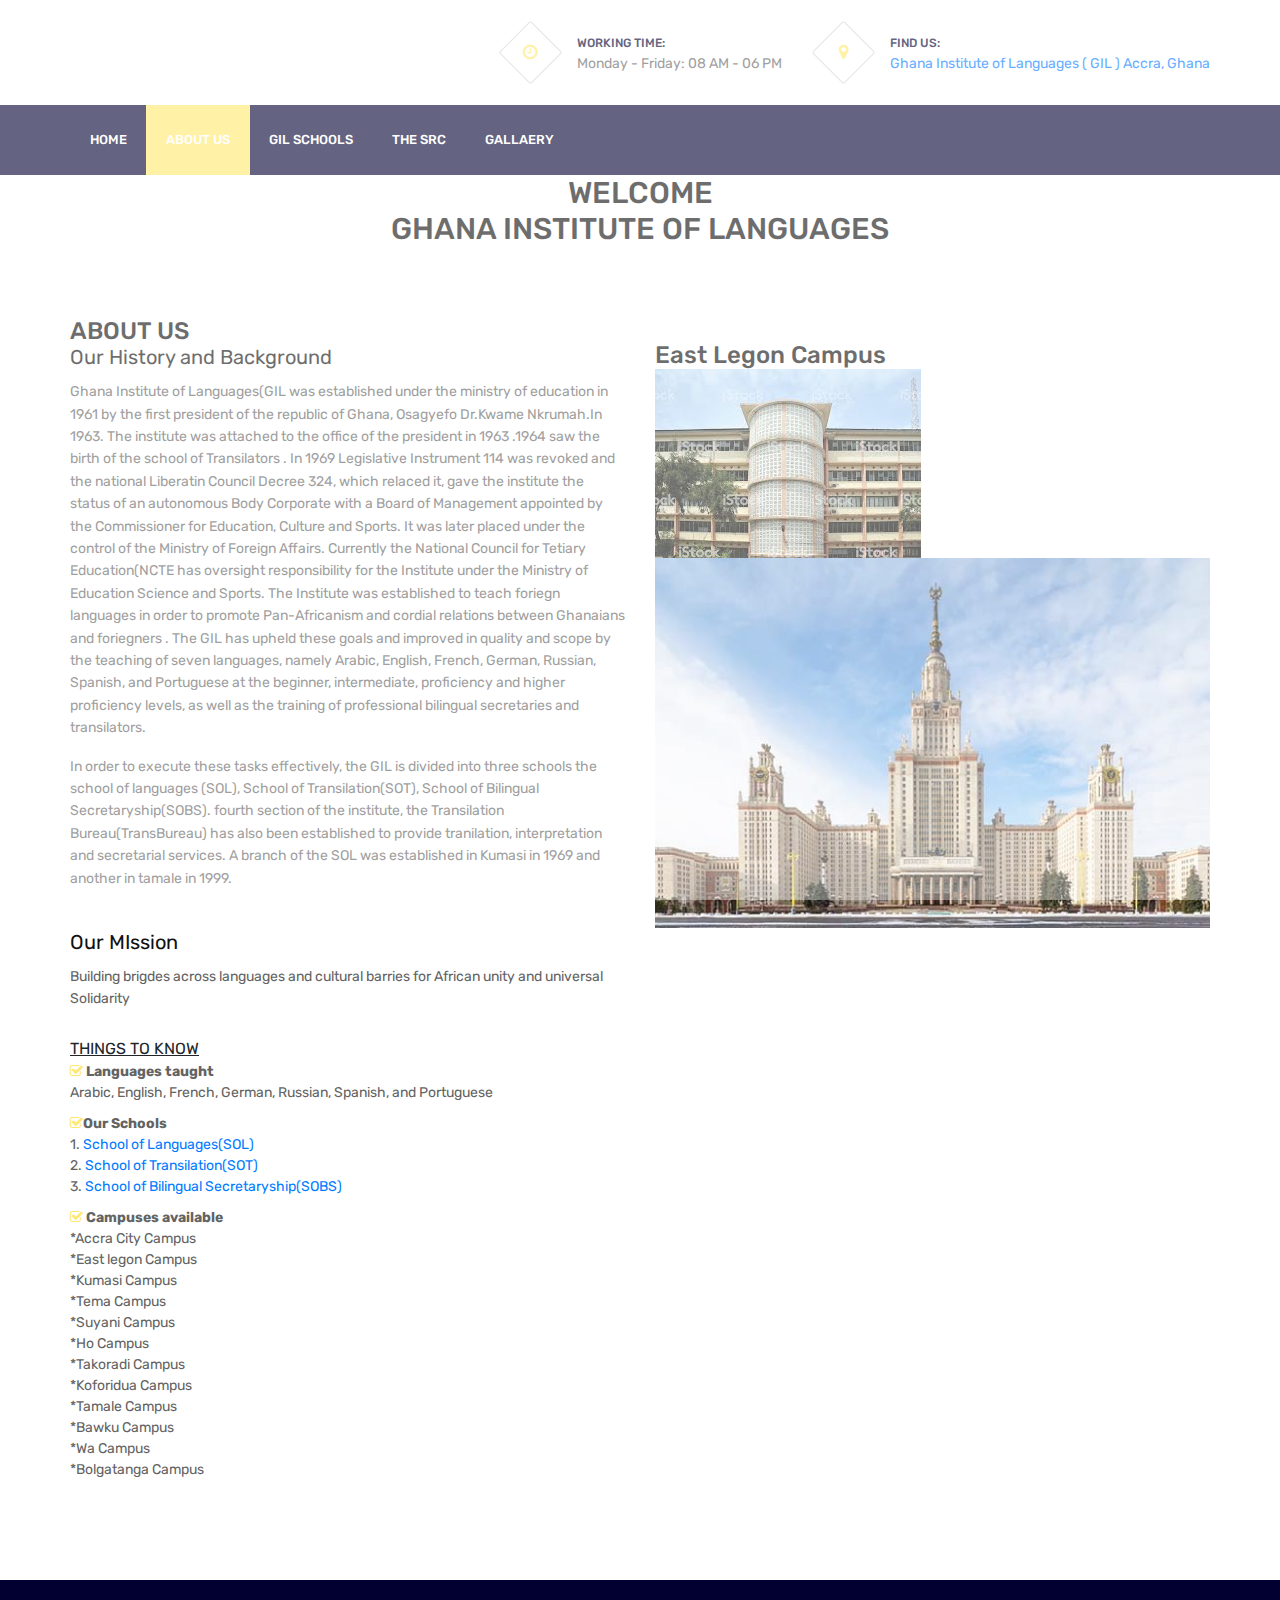
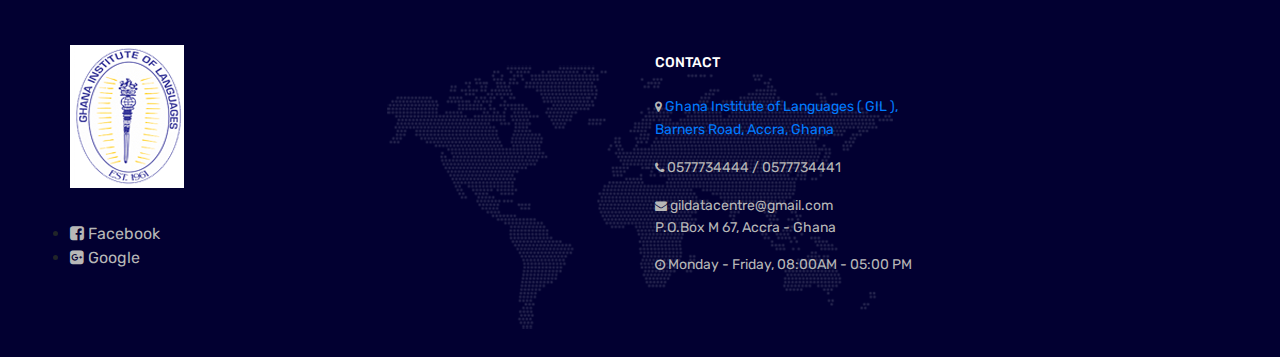
==== commit 3dc48ce0: "Add files via upload" ====
--- a/GIL/about.html
+++ b/GIL/about.html
@@ -1,7 +1,7 @@
 <!DOCTYPE html>
 <html lang="en">
 <head>
-	<title>GIL | ABOUT US</title>
+	<title>GIL | Welcome</title>
 	<meta charset="UTF-8">
 	<meta name="viewport" content="width=device-width, initial-scale=1.0">
 	<!-- Favicon -->   
@@ -18,10 +18,15 @@
 	<link rel="stylesheet" href="css/animate.css"/>
 	<link rel="stylesheet" href="css/owl.carousel.css"/>
 	<link rel="stylesheet" href="css/style.css"/>
-
-	
+     
 </head>
 <body>
+	<!-- Page Preloder -->
+	<div id="preloder">
+		<div class="loader"></div>
+	</div>
+
+
 	<!-- header section -->
 	<header class="header-section">
 		<div class="container">
@@ -55,14 +60,17 @@
 			<ul class="main-menu">
 			
 				<li ><a href="index.html">Home</a></li>
-				<!-- <li><a href="course.html">courses</a></li> -->
 				<li class="active"><a href="about.html">About Us</a></li>
-				<!-- <li><a href="blog.html">blog</a></li> -->
-				<!-- <li><a href="contact.html">Contact</a></li> -->
+				<li><a href="GILschool.html">GIL Schools</a></li>
+				<li><a href="src.html">The SRC</a></li>
+				<li><a href="gallery.html">Gallaery</a></li>
+				
 			</ul>
 		</div>
 	</nav>
 	<!-- Header section end -->
+
+</head>
 
 </head>
 
@@ -169,7 +177,10 @@
 				</div>
 				<!-- widget -->
 				<div class="col-sm-6 col-lg-3 footer-widget">
-					<div >
+					
+					<div class="dobule-link">
+						
+						
 					</div>
 				</div>
 				
@@ -180,7 +191,7 @@
 						<li><p><i class="fa fa-map-marker"></i><a href="https://www.google.com/maps/place/Ghana+Institute+of+Languages+(GIL)/@5.5570028,-0.2080337,19z/data=!4m12!1m6!3m5!1s0xfdf9c9708273ecf:0xb82b5ea165872ab1!2sGhana+Institute+of+Languages!8m2!3d5.6581524!4d-0.1705741!3m4!1s0x0:0xcf3e66917824f1bd!8m2!3d5.55739!4d-0.207899"> Ghana Institute of Languages ( GIL ), Barners Road, Accra, Ghana</p></li>
 					</a></p>
 				
-						<li><p><i class="fa fa-phone"></i> 0577734444 / 0677734441</p></li>
+						<li><p><i class="fa fa-phone"></i> 0577734444 / 0577734441</p></li>
 						<li><p><i class="fa fa-envelope"></i> gildatacentre@gmail.com <br>
 								P.O.Box M 67, Accra - Ghana</p></li>
 						<li><p><i class="fa fa-clock-o"></i> Monday - Friday, 08:00AM - 05:00 PM</p></li>
